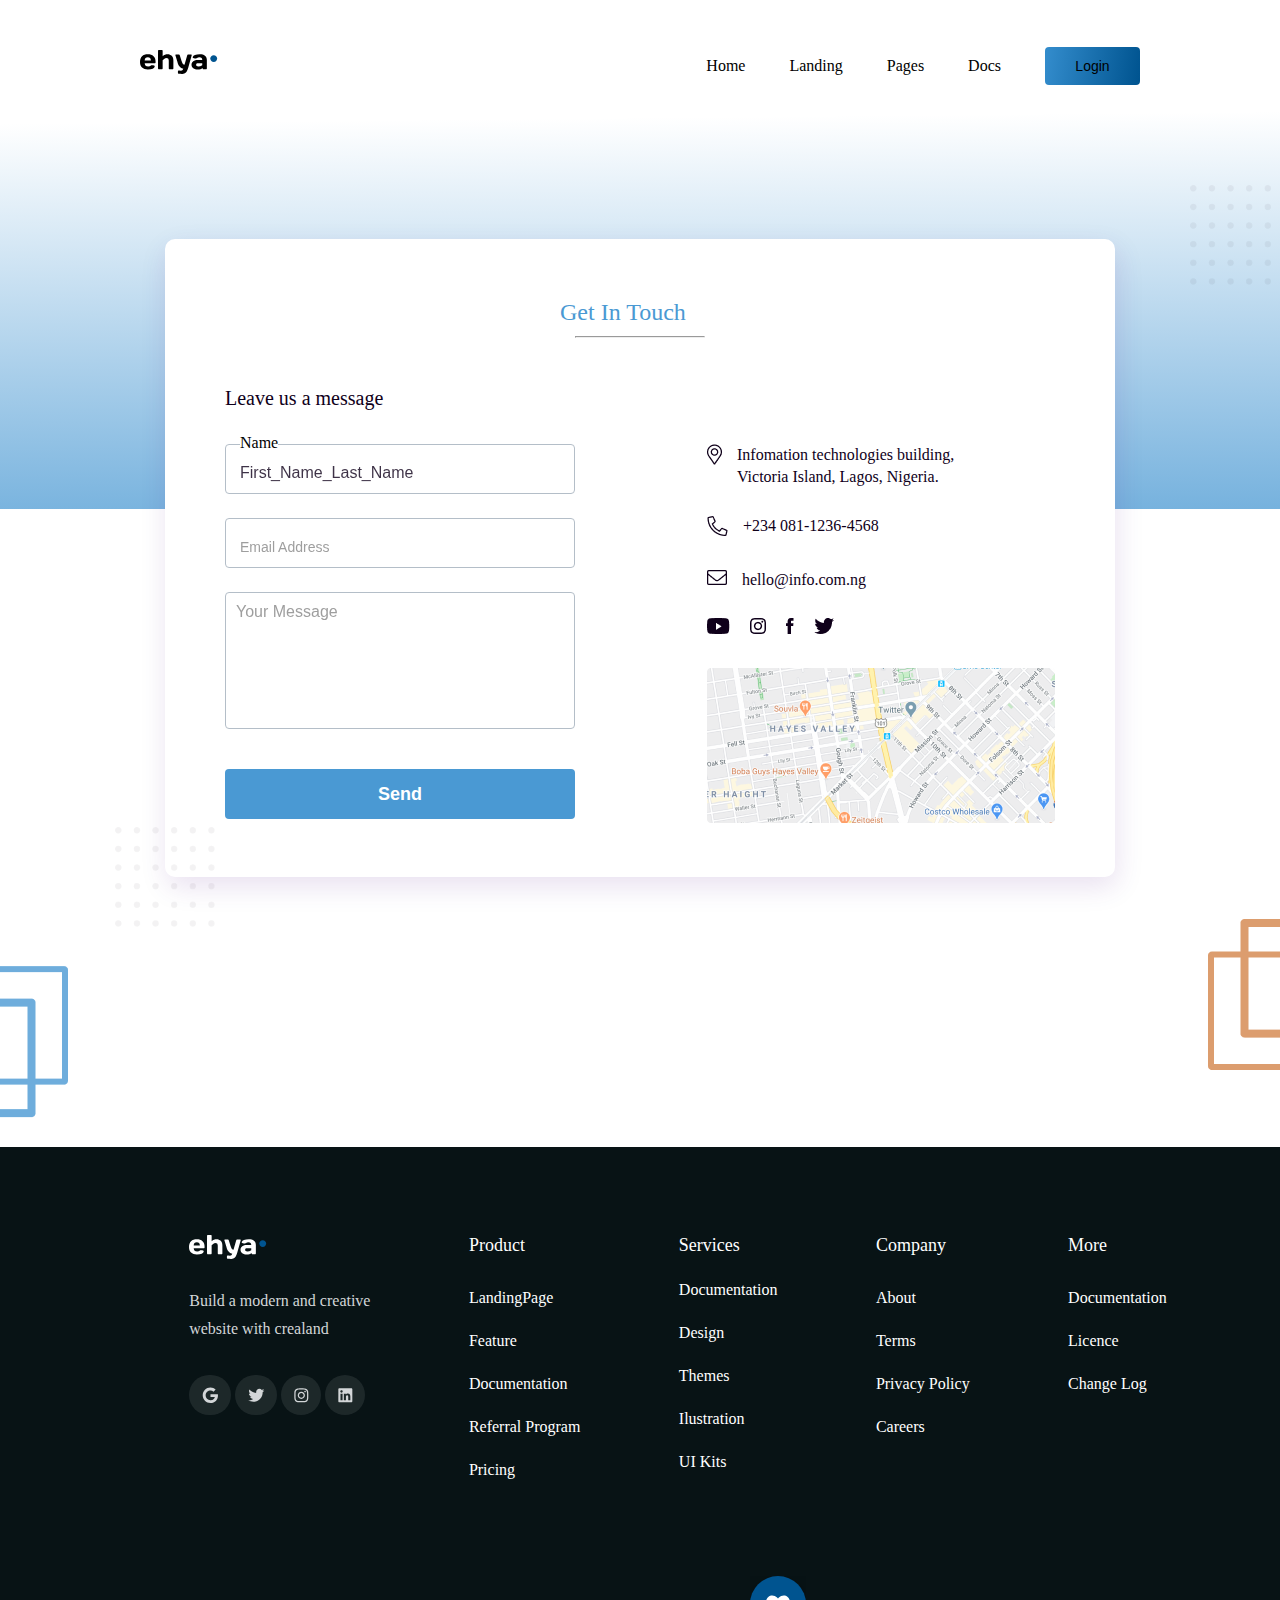
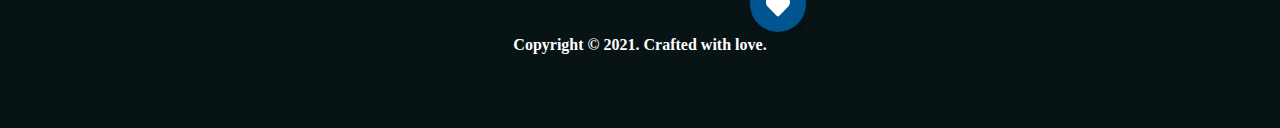
==== pages/contactus.html @ 0c918376 "I implemented changes to my Contact us page" ====
<!DOCTYPE html>
<html lang="en">
<head>
 <meta charset="UTF-8">
 <meta http-equiv="X-UA-Compatible" content="IE=edge">
 <meta name="viewport" content="width=device-width, initial-scale=1.0">
 <title>Contact Us</title>
 <link rel="stylesheet" href="style.css">
</head>
<body>
 <!-- Header section -->
 <section class="hero-circle">

  <header>
   <div class="logo">
    <svg width="90" height="28" viewBox="0 0 90 28" fill="none" xmlns="http://www.w3.org/2000/svg">
     <path fill-rule="evenodd" clip-rule="evenodd" d="M18.0313 0.830357V18.3884C18.0313 18.6205 18.1091 18.8147 18.2647 18.971C18.4203 19.1272 18.6137 19.2054 18.8448 19.2054H21.8323C22.0634 19.2054 22.2568 19.1272 22.4124 18.971C22.568 18.8147 22.6458 18.6205 22.6458 18.3884V10.3337C23.9172 9.05695 25.1087 7.91518 26.2201 7.91518C27.9183 7.91518 28.7674 8.56695 28.7674 10.7009V18.3884C28.7674 18.6205 28.8452 18.8147 29.0008 18.971C29.1564 19.1272 29.3497 19.2054 29.5809 19.2054H32.555C32.7951 19.2054 32.9929 19.1272 33.1485 18.971C33.3041 18.8147 33.3819 18.6205 33.3819 18.3884V10.7009C33.3819 8.52231 32.8395 6.90402 31.7548 5.84598C30.6701 4.78794 29.2631 4.25893 27.5337 4.25893C25.8044 4.25893 24.1751 4.90624 22.6458 6.20089V0.830357C22.6458 0.589284 22.568 0.390626 22.4124 0.234375C22.2568 0.0781242 22.0634 0 21.8323 0H18.8448C18.6137 0 18.4203 0.0781242 18.2647 0.234375C18.1091 0.390626 18.0313 0.589284 18.0313 0.830357ZM2.05386 17.5179C0.684613 16.2143 0 14.3371 0 11.8862C0 9.43526 0.689059 7.55135 2.0672 6.23438C3.44533 4.9174 5.35692 4.25893 7.802 4.25893C10.2471 4.25893 12.1542 4.89955 13.5235 6.1808C14.8927 7.46206 15.5773 9.2991 15.5773 11.692V12.4554C15.5773 12.6964 15.4995 12.8951 15.3439 13.0513C15.1883 13.2076 14.9905 13.2857 14.7504 13.2857H4.70787C4.79679 14.3839 5.1102 15.183 5.64812 15.683C6.18603 16.183 7.04625 16.433 8.22878 16.433C9.41131 16.433 10.2204 16.1652 10.6561 15.6295C11.0917 15.0937 11.9265 15.1757 13.2141 15.3563C14.5017 15.5369 14.7921 16.2179 14.7504 16.433C14.342 18.5424 12.202 19.4813 7.78866 19.4733C5.33469 19.4733 3.42311 18.8214 2.05386 17.5179ZM4.68122 10.4597H10.8828C10.7939 8.35256 9.76476 7.299 7.79535 7.299C5.82595 7.299 4.78792 8.35256 4.68122 10.4597ZM39.2367 20.5982L40.9839 20.8259C42.0451 20.8259 42.8355 20.1637 43.3552 18.8394C43.3646 18.8155 43.2886 18.8031 43.1477 18.7802C42.6104 18.6928 41.1293 18.4518 39.8369 16.8328C38.3555 14.9771 38.1354 14.2607 37.5615 12.393L37.5613 12.3923C37.5033 12.2034 37.4416 12.0028 37.3747 11.788L35.3875 5.31927C35.3609 5.24784 35.3475 5.16525 35.3475 5.0715C35.3475 4.97775 35.4031 4.86391 35.5142 4.72998C35.6254 4.59605 35.7921 4.52462 36.0144 4.51569L38.6366 4.52679C38.8944 4.52679 39.1412 4.61385 39.3768 4.78795C39.6124 4.96206 39.7658 5.17858 39.8369 5.43751L41.584 11.1161C42.0197 12.5089 42.462 13.4732 42.911 14.0089C43.36 14.5447 43.8913 14.8125 44.5048 14.8125L47.1588 5.43751C47.2299 5.17858 47.3699 4.96206 47.5789 4.78795C47.7878 4.61385 48.0212 4.52679 48.2791 4.52679H51.0931C51.3154 4.52679 51.4799 4.59822 51.5866 4.74108C51.6933 4.88394 51.7466 5.00224 51.7466 5.09599C51.7466 5.18974 51.7377 5.26786 51.7199 5.33036L48.2257 17.8393C47.6033 20.0536 46.832 21.6339 45.9118 22.5804C44.9916 23.5268 43.8068 24 42.3575 24L41.8005 23.9972C40.6426 23.9848 39.8036 23.9321 39.2834 23.8393C38.6833 23.7321 38.3076 23.6005 38.1565 23.4442C38.0053 23.288 37.9297 23.1072 37.9297 22.9018V21.4286C37.9297 21.1875 38.0053 20.9888 38.1565 20.8326C38.3076 20.6763 38.5032 20.5982 38.7433 20.5982H39.2367ZM53.267 18.2411C52.0933 17.4196 51.5065 16.2589 51.5065 14.7589C51.5065 13.2589 52.0956 12.1071 53.2736 11.3036C54.4517 10.5 55.9699 10.0982 57.8281 10.0982H62.2426C62.2426 9.05357 62.0248 8.3259 61.5891 7.91518C61.1534 7.50446 60.391 7.29911 59.3019 7.29911C58.2853 7.29911 57.5514 7.53438 57.1003 8.00494L57.0079 8.10938C56.5678 8.64956 55.1824 8.4659 53.9455 8.22764C52.7087 7.98939 52.6286 7.3584 52.739 7.03003C53.3599 5.18262 55.7276 4.25893 59.842 4.25893C61.9581 4.25893 63.6563 4.73437 64.9366 5.68527C66.217 6.63617 66.8571 8.10713 66.8571 10.0982V18.3884C66.8571 18.6295 66.7816 18.8259 66.6304 18.9777C66.4792 19.1295 66.2836 19.2054 66.0436 19.2054H63.4696C63.2295 19.2054 63.0339 19.1272 62.8828 18.971C62.7316 18.8147 62.656 18.6205 62.656 18.3884V17.9732C61.2512 18.9821 59.6308 19.4844 57.7948 19.4799C55.9588 19.4754 54.4495 19.0625 53.267 18.2411ZM58.1482 13.1383H62.2426V15.2276C60.9712 16.0311 59.6508 16.4329 58.2816 16.4329C57.597 16.4329 57.0679 16.2767 56.6945 15.9642C56.3211 15.6517 56.1344 15.2544 56.1344 14.7722C56.1344 14.2901 56.3144 13.8972 56.6745 13.5936C57.0346 13.2901 57.5258 13.1383 58.1482 13.1383Z" fill="#000000"/>
     <path fill-rule="evenodd" clip-rule="evenodd" d="M73.7143 12C75.6078 12 77.1429 10.4649 77.1429 8.57139C77.1429 6.67785 75.6078 5.14282 73.7143 5.14282C71.8207 5.14282 70.2857 6.67785 70.2857 8.57139C70.2857 10.4649 71.8207 12 73.7143 12Z" fill="#005490"/>
     </svg>      
   </div>
   <nav>
    <ul>
     <li><a href="/index.html">Home</a></li>
     <li><a href="#">Landing</a></li>
     <li><a href="#">Pages</a></li>
     <li><a href="#">Docs</a></li>
    </ul>
 
    
    <form action="">
      <input class="btn1" type="submit" value="Login">
     </form>
   </nav>
   
   <div class="hamburger">
    <svg fill="#000" xmlns="http://www.w3.org/2000/svg"  viewBox="0 0 50 50" width="50px" height="50px"><path d="M 0 7.5 L 0 12.5 L 50 12.5 L 50 7.5 Z M 0 22.5 L 0 27.5 L 50 27.5 L 50 22.5 Z M 0 37.5 L 0 42.5 L 50 42.5 L 50 37.5 Z"/></svg>
   </div>
  </header>
  <img class="dots" src="/pages/asset/dots.png" alt="dots">
 </section>
<!-- SECTION 1 DESSIGN -->
 <section class="section2-container">
  <div class="section2">
   <p class="g">Get In Touch</p>
   <hr>
   <article class="first">
    <p>
     Leave us a message
    </p>
   </article>
  </div>
   <section class="sub-section2">
     <form action="" class="form">
      <label for="First_Name" class="first-name">Name</label>
      <input class="hhh" type="text" placeholder="First_Name_Last_Name">
      <input class="email" type="email" name="Email" id="" placeholder="Email Address">
      <input class="text-here" type="text" placeholder="Your Message">
      <input class="btt" type="submit" value="Send">
     </form>
    </article>
    <article class="second">
     <div class="gg">
      <div class="icon"><img src="/pages/asset/1.png" alt="1">
      </div>
      <div class="cont">
       <p>
       Infomation technologies building, <br>Victoria Island, Lagos, Nigeria.</p></div>
     </div>
     <div class="gg">
      <div class="icon"><img src="/pages/asset/tel.png" alt="1">
      </div>
      <div class="cont">
       <p>
        +234 081-1236-4568</p>
      </div>

     </div>
     <div class="gg">

      <div class="icon">
       <img src="/pages/asset/msg.png" alt="1">
      </div>
      <div class="cont">
       <p>hello@info.com.ng</p>
      </div>
     </div>

     <div class="socialss">
     <img src="/pages/asset/Youtube.png" alt="Youtube"><img src="/pages/asset/Instagram.png" alt="Instagram"><img src="/pages/asset/Facebook.png" alt="Facebook"><img src="/pages/asset/Twitter.png" alt="Twitter">
     </div>
     <img src="/pages/asset/location.png" alt="">
   </section>

   <img class="dots2" src="/pages/asset/dots.png" alt="dots2">

   <img class="brown1" src="/pages/asset/brown-design.png" alt="brown-design">
  
   <img class="blue1" src="/pages/asset/blue-design.png" alt="blue-design">

 </section>
<!-- FOOTER sECTION CODE  -->
 <footer>
  <section class="footer1">

    <article class="foot">
      <div class="logo">
        <svg width="90" height="28" viewBox="0 0 90 28" fill="none" xmlns="http://www.w3.org/2000/svg">
         <path fill-rule="evenodd" clip-rule="evenodd" d="M18.0313 0.830357V18.3884C18.0313 18.6205 18.1091 18.8147 18.2647 18.971C18.4203 19.1272 18.6137 19.2054 18.8448 19.2054H21.8323C22.0634 19.2054 22.2568 19.1272 22.4124 18.971C22.568 18.8147 22.6458 18.6205 22.6458 18.3884V10.3337C23.9172 9.05695 25.1087 7.91518 26.2201 7.91518C27.9183 7.91518 28.7674 8.56695 28.7674 10.7009V18.3884C28.7674 18.6205 28.8452 18.8147 29.0008 18.971C29.1564 19.1272 29.3497 19.2054 29.5809 19.2054H32.555C32.7951 19.2054 32.9929 19.1272 33.1485 18.971C33.3041 18.8147 33.3819 18.6205 33.3819 18.3884V10.7009C33.3819 8.52231 32.8395 6.90402 31.7548 5.84598C30.6701 4.78794 29.2631 4.25893 27.5337 4.25893C25.8044 4.25893 24.1751 4.90624 22.6458 6.20089V0.830357C22.6458 0.589284 22.568 0.390626 22.4124 0.234375C22.2568 0.0781242 22.0634 0 21.8323 0H18.8448C18.6137 0 18.4203 0.0781242 18.2647 0.234375C18.1091 0.390626 18.0313 0.589284 18.0313 0.830357ZM2.05386 17.5179C0.684613 16.2143 0 14.3371 0 11.8862C0 9.43526 0.689059 7.55135 2.0672 6.23438C3.44533 4.9174 5.35692 4.25893 7.802 4.25893C10.2471 4.25893 12.1542 4.89955 13.5235 6.1808C14.8927 7.46206 15.5773 9.2991 15.5773 11.692V12.4554C15.5773 12.6964 15.4995 12.8951 15.3439 13.0513C15.1883 13.2076 14.9905 13.2857 14.7504 13.2857H4.70787C4.79679 14.3839 5.1102 15.183 5.64812 15.683C6.18603 16.183 7.04625 16.433 8.22878 16.433C9.41131 16.433 10.2204 16.1652 10.6561 15.6295C11.0917 15.0937 11.9265 15.1757 13.2141 15.3563C14.5017 15.5369 14.7921 16.2179 14.7504 16.433C14.342 18.5424 12.202 19.4813 7.78866 19.4733C5.33469 19.4733 3.42311 18.8214 2.05386 17.5179ZM4.68122 10.4597H10.8828C10.7939 8.35256 9.76476 7.299 7.79535 7.299C5.82595 7.299 4.78792 8.35256 4.68122 10.4597ZM39.2367 20.5982L40.9839 20.8259C42.0451 20.8259 42.8355 20.1637 43.3552 18.8394C43.3646 18.8155 43.2886 18.8031 43.1477 18.7802C42.6104 18.6928 41.1293 18.4518 39.8369 16.8328C38.3555 14.9771 38.1354 14.2607 37.5615 12.393L37.5613 12.3923C37.5033 12.2034 37.4416 12.0028 37.3747 11.788L35.3875 5.31927C35.3609 5.24784 35.3475 5.16525 35.3475 5.0715C35.3475 4.97775 35.4031 4.86391 35.5142 4.72998C35.6254 4.59605 35.7921 4.52462 36.0144 4.51569L38.6366 4.52679C38.8944 4.52679 39.1412 4.61385 39.3768 4.78795C39.6124 4.96206 39.7658 5.17858 39.8369 5.43751L41.584 11.1161C42.0197 12.5089 42.462 13.4732 42.911 14.0089C43.36 14.5447 43.8913 14.8125 44.5048 14.8125L47.1588 5.43751C47.2299 5.17858 47.3699 4.96206 47.5789 4.78795C47.7878 4.61385 48.0212 4.52679 48.2791 4.52679H51.0931C51.3154 4.52679 51.4799 4.59822 51.5866 4.74108C51.6933 4.88394 51.7466 5.00224 51.7466 5.09599C51.7466 5.18974 51.7377 5.26786 51.7199 5.33036L48.2257 17.8393C47.6033 20.0536 46.832 21.6339 45.9118 22.5804C44.9916 23.5268 43.8068 24 42.3575 24L41.8005 23.9972C40.6426 23.9848 39.8036 23.9321 39.2834 23.8393C38.6833 23.7321 38.3076 23.6005 38.1565 23.4442C38.0053 23.288 37.9297 23.1072 37.9297 22.9018V21.4286C37.9297 21.1875 38.0053 20.9888 38.1565 20.8326C38.3076 20.6763 38.5032 20.5982 38.7433 20.5982H39.2367ZM53.267 18.2411C52.0933 17.4196 51.5065 16.2589 51.5065 14.7589C51.5065 13.2589 52.0956 12.1071 53.2736 11.3036C54.4517 10.5 55.9699 10.0982 57.8281 10.0982H62.2426C62.2426 9.05357 62.0248 8.3259 61.5891 7.91518C61.1534 7.50446 60.391 7.29911 59.3019 7.29911C58.2853 7.29911 57.5514 7.53438 57.1003 8.00494L57.0079 8.10938C56.5678 8.64956 55.1824 8.4659 53.9455 8.22764C52.7087 7.98939 52.6286 7.3584 52.739 7.03003C53.3599 5.18262 55.7276 4.25893 59.842 4.25893C61.9581 4.25893 63.6563 4.73437 64.9366 5.68527C66.217 6.63617 66.8571 8.10713 66.8571 10.0982V18.3884C66.8571 18.6295 66.7816 18.8259 66.6304 18.9777C66.4792 19.1295 66.2836 19.2054 66.0436 19.2054H63.4696C63.2295 19.2054 63.0339 19.1272 62.8828 18.971C62.7316 18.8147 62.656 18.6205 62.656 18.3884V17.9732C61.2512 18.9821 59.6308 19.4844 57.7948 19.4799C55.9588 19.4754 54.4495 19.0625 53.267 18.2411ZM58.1482 13.1383H62.2426V15.2276C60.9712 16.0311 59.6508 16.4329 58.2816 16.4329C57.597 16.4329 57.0679 16.2767 56.6945 15.9642C56.3211 15.6517 56.1344 15.2544 56.1344 14.7722C56.1344 14.2901 56.3144 13.8972 56.6745 13.5936C57.0346 13.2901 57.5258 13.1383 58.1482 13.1383Z" fill="white"/>
         <path fill-rule="evenodd" clip-rule="evenodd" d="M73.7143 12C75.6078 12 77.1429 10.4649 77.1429 8.57139C77.1429 6.67785 75.6078 5.14282 73.7143 5.14282C71.8207 5.14282 70.2857 6.67785 70.2857 8.57139C70.2857 10.4649 71.8207 12 73.7143 12Z" fill="#005490"/>
         </svg>      
       </div>
       <p class="fot1">
         Build a modern and creative <br>website with crealand
      </p>
      <div class="social-handles">
        <img src="/asset/google-social.svg" alt="google-social">
        <img src="/asset/twitter-social.svg" alt="twitter-social">
        <img src="/asset/instagram-social.svg" alt="instagram-social">
        <img src="/asset/linkedin-social.svg" alt="linkedin-social">
      </div>

    </article>
    <article class="foot">
      <a class="foote" href="#">Product</a>
      <a class="fot" href="#">LandingPage</a>
      <a class="fote" href="#">Feature</a>
      <a class="fote" href="#">Documentation</a>
      <a class="fote" href="#">Referral Program</a>
      <a class="fote" href="#">Pricing</a>

    </article>
    <article class="foot">
      <a class="foote" href="#">Services</a>
      <a class="fote" href="#">Documentation</a>
        <a class="fote" href="#">Design</a>
        <a class="fote" href="#">Themes</a>
        <a class="fote" href="#">Ilustration</a>
      
        <a class="fote" href="#">UI Kits</a>

    </article>
    <article class="foot">
      <a class="foote" href="#">Company</a>
      <a class="fot" href="#">About</a>
      <a class="fote" href="#">Terms</a>
        <a class="fote" href="#">Privacy Policy</a>
        <a class="fote" href="#">Careers</a>

    </article>
    <article class="foot">
      <a class="foote" href="#">More</a>
      <a class="fot" href="#">Documentation</a>
        <a class="fote" href="#">Licence</a>
        <a class="fote" href="#">Change Log</a>
  

    </article>
  </section>

  <section class="footer2">
      <img src="/asset/Heart.svg" alt="Heart">
      <p>Copyright &copy 2021. Crafted with love.</p>
  </section>
</footer>
</body>
</html>
---- pages/style.css ----
*{
 margin: 0px;
 padding: 0px;
 box-sizing: border-box;
}
body{
 font-family: Objective;
}

.hero-circle{

 background: linear-gradient(359.45deg, #4A99D3 -24.57%, rgba(74, 153, 211, 0) 76.31%) , #FFFFFF;
 height: 509px;
 /* opacity: 0.2; */
 /* transform: rotate(-180deg); */
 padding-left: 140px;
 padding-right: 140px;
}

header{
 display: flex;
 justify-content: space-between;
 align-items: center;
 padding-top: 47px;
}
nav{
 display: flex;
 align-items: center;
}
nav ul{
 display: flex;
}
li{
 list-style-type: none;
}

nav a{
 text-decoration: none;
 color: #ffffff;
 margin-right: 44px;
 color: black;
}
nav a:hover{
 text-decoration: underline;
 color: gold;
}

.hamburger{
 display: none;
}


.btn1{
 background:linear-gradient(278.21deg, #005490 1.66%, #328BCB 96.78%);
border-radius: 4px;
width: 95px;
height: 38px;
border: none;
font-size: 14px;
font-weight: 500px;

}
.dots{
 height: 100px;
 position: relative;
 right: -1050px;
 top: 100px
}
.section2-container{
 max-width: 950px;
 height: 638px;
 margin-left: auto;
 margin-right: auto;
background: #FFFFFF;
box-shadow: 2px 10px 28px rgba(75, 0, 129, 0.12);
border-radius: 10px;
position: relative;
top:-270px;
z-index: 1;
}

.section2{
 padding-left: 60px;
 padding-right: 60px;
}
.section2 .g{
 /* margin-top: 60px; */
 padding-top: 60px;
 width: 160px;
 margin-left: auto;
 margin-right: auto;
 color: rgba(74, 153, 211, 1);
 font-family: Objective;
 font-size: 24px;
 font-weight: 700px;
}
.section2 hr{
 width: 130px;
 height: 2px;
 margin-left: auto;
 margin-right: auto;
 margin-top: 10px;
color: rgba(74, 153, 211, 1);
}
.sub-section2{
 display: flex;
 padding-left: 60px;
 padding-right: 60px;
 justify-content: space-between;
}
.first p{
 color: #0F001A;
 font-family: Objective;
font-size: 20px;
font-weight: 500;
line-height: 21px;
margin-top: 50px;
margin-bottom: 35px;

}
.form{
 display: flex;
 flex-direction: column;
 position: relative;

}
.first-name{
 background-color: white;
 position: absolute;
 top: -10px;
 left: 15px;
 z-index: 1;
}
.hhh{
width: 350px;
height: 50px;
border: 1.2px solid #B4BEC8;
border-radius: 4px;
padding: 21px 223px 12px 14px;
margin-bottom: 24px;
background-color: #FFFFFF;

}

.hhh::placeholder{
 font-size: 16px;
font-weight: 400;
width: 185px;
height: 18px;
color: #0F001A;
opacity: 0.8;
}

.email{
 width: 350px;
 height: 50px;
 border: 1.2px solid #B4BEC8;
border-radius: 4px;
padding: 21px 223px 12px 14px;
margin-bottom: 24px;
background-color: #FFFFFF;
}

.email::placeholder{
 color: #878787;
opacity: 0.8;
font-size: 14px;
width: 185px;
}
.text-here{
 width: 350px;
 height: 137px;
 border: 1.2px solid #B4BEC8;
border-radius: 4px;
position: relative;
}

.text-here::placeholder{
 position: absolute;
 top: 10px;
 left: 10px;
 color: #878787;
opacity: 0.8;
font-size: 16px;
}

.btt{
 width: 350px;
 height: 50px;
 background: #4A99D3;
 border-radius: 4px;
 border: none;
 margin-top: 40px;
font-size: 18px;
font-weight: 700;
line-height: 19px;
letter-spacing: 0em;
text-align: center;
color: #ffffff;

}
.gg{
 display:flex;
gap: 15px;
margin-bottom: 27px;
 font-size: 16px;
 font-weight: 400;
 line-height: 22px;
 color: #0F001A;
}

.socialss img{
 margin-right: 20px;
}
.socialss{
 margin-bottom: 30px;
}

.dots2{
 position: relative;
 left: -50px;
 height: 100px;
}

.brown1{
 position: absolute;
 right: -283px;
 top: 680px;
}


.blue1{
 position: absolute;
 left: -285px;
 top: 680px;
}

footer{
 background-color: rgba(8, 19, 21, 1);
 
}
.footer1{
 display: flex;
 padding-left: 140px;
 /* gap: 90px; */
 justify-content: space-around;
 width: 95%;
}
.foot{
 padding-top: 88px;
 color: rgba(211, 214, 216, 1);
}
.foot a{
 display: flex;
 flex-direction: column;
 text-decoration: none;
 color: #fff;
}
.foot a:hover{
 text-decoration: underline;
 color: gold;
}
.fot1{
 margin-top: 20px;
font-size: 16px;
font-weight: 400px;
line-height: 28px;
}
.social-handles{
 margin-top: 32px;
}

.foote{
font-size: 18px;
font-weight: 700px;
color: #fff;
}
.fot{
 margin-top: 33px;
font-size: 16px;
font-weight: 400px;
}
.fote{
font-size: 16px;
font-weight: 400px;
margin-top: 25px;

}

.footer2{
 margin-top: 97px;
}
.footer2 img{
 position: relative;
 left: 750px;
}
.footer2 p{
 color: rgba(255, 255, 255, 1);
font-size: 16px;
font-weight: 700;
text-align: center;
padding-bottom: 74px;
}

/* Mobile Responsiveness */
@media screen and (max-width: 768px) {
 .hero-circle{
  padding-left: 50px;
  padding-right: 50px;
  height: 250px;
 }
 .hamburger{
  display: block;
 }
 nav{
  display: none;
 }
 .dots{
  display: none;
 }
 .section2-container{
  max-width: 450px;
  height: 1000px;
 top:-80px;
 /* width: 85%; */
 }
 .section2 .g{
  padding-top: 40px;
 }
 .sub-section2{
  display: block;
  padding-left: 75px;
  padding-right: 60px;
 }
 .first p{
 margin-top: 40px;
 margin-bottom: 20px;
 padding-left: 17px;
 
 }
 .hhh, .email, .text-here{
 width: 300px;
 /* margin-bottom: 24px; */
 
 }
 
 .btt{
  width: 300px;
  margin-bottom: 30px;
 }
 .gg{
 margin-top: 20px;
 margin-bottom: 20px;
margin-left: 35px;
 }
 
 .socialss img{
  margin-right: 20px;
 }
 .socialss{
  margin-bottom: 30px;
  margin-left: 35px;
 }

 .dots2{
  display: none;
 }
 
 .brown1{
  display: none;
 }
 
 .blue1{
  display: none;
 }
 
 .footer1{
  display: flex;
  flex-wrap: wrap;
  padding-left: 50px;
  gap: 50px;
 }
 .foot{
  padding-top: 30px;
 }
 .fot1{
  margin-top: 10px;
 }
 .social-handles{
  margin-top: 20px;
 }
 
 .fot{
  margin-top: 15px;
 }
 .fote{
 margin-top: 15px;
 }
 
 .footer2{
  margin-top: 27px;
 }
 .footer2 img{
  position: relative;
  left: 230px;
 }
 .footer2 p{
 padding-bottom: 34px;
 }
}
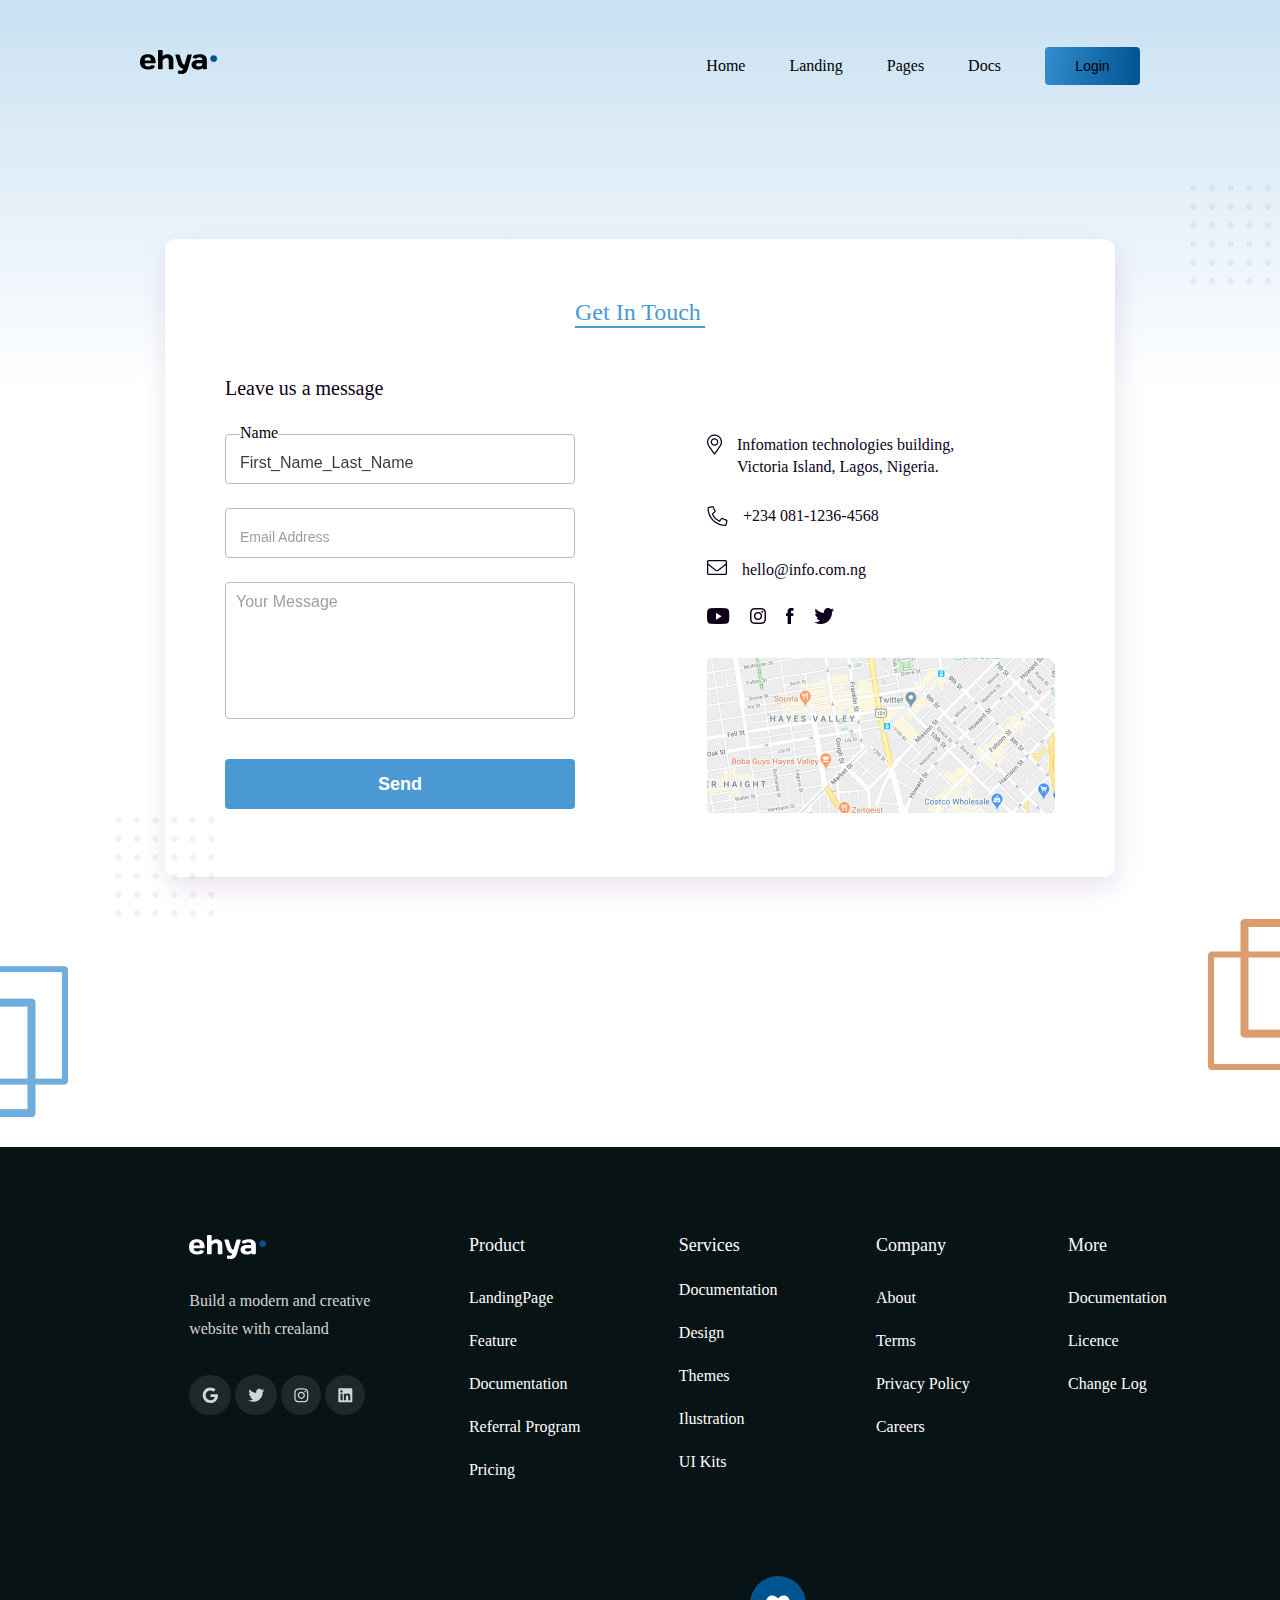
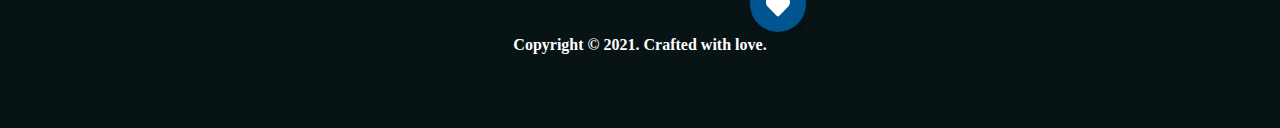
==== commit b202b36d: "I implemented some CSS design to my Contact Us page" ====
--- a/pages/contactus.html
+++ b/pages/contactus.html
@@ -42,7 +42,6 @@
  <section class="section2-container">
   <div class="section2">
    <p class="g">Get In Touch</p>
-   <hr>
    <article class="first">
     <p>
      Leave us a message
--- a/pages/style.css
+++ b/pages/style.css
@@ -9,10 +9,9 @@
 
 .hero-circle{
 
- background: linear-gradient(359.45deg, #4A99D3 -24.57%, rgba(74, 153, 211, 0) 76.31%) , #FFFFFF;
+ background: linear-gradient(-180deg, #4A99D3 -180%, rgba(74, 153, 211, 0) 76.31%), #FFFFFF;
+ /* opacity: 0.2; */
  height: 509px;
- /* opacity: 0.2; */
- /* transform: rotate(-180deg); */
  padding-left: 140px;
  padding-right: 140px;
 }
@@ -84,23 +83,15 @@
  padding-right: 60px;
 }
 .section2 .g{
- /* margin-top: 60px; */
  padding-top: 60px;
- width: 160px;
+ width: 130px;
  margin-left: auto;
  margin-right: auto;
  color: rgba(74, 153, 211, 1);
  font-family: Objective;
  font-size: 24px;
  font-weight: 700px;
-}
-.section2 hr{
- width: 130px;
- height: 2px;
- margin-left: auto;
- margin-right: auto;
- margin-top: 10px;
-color: rgba(74, 153, 211, 1);
+ border-bottom: 2px solid rgba(74, 153, 211, 1);
 }
 .sub-section2{
  display: flex;
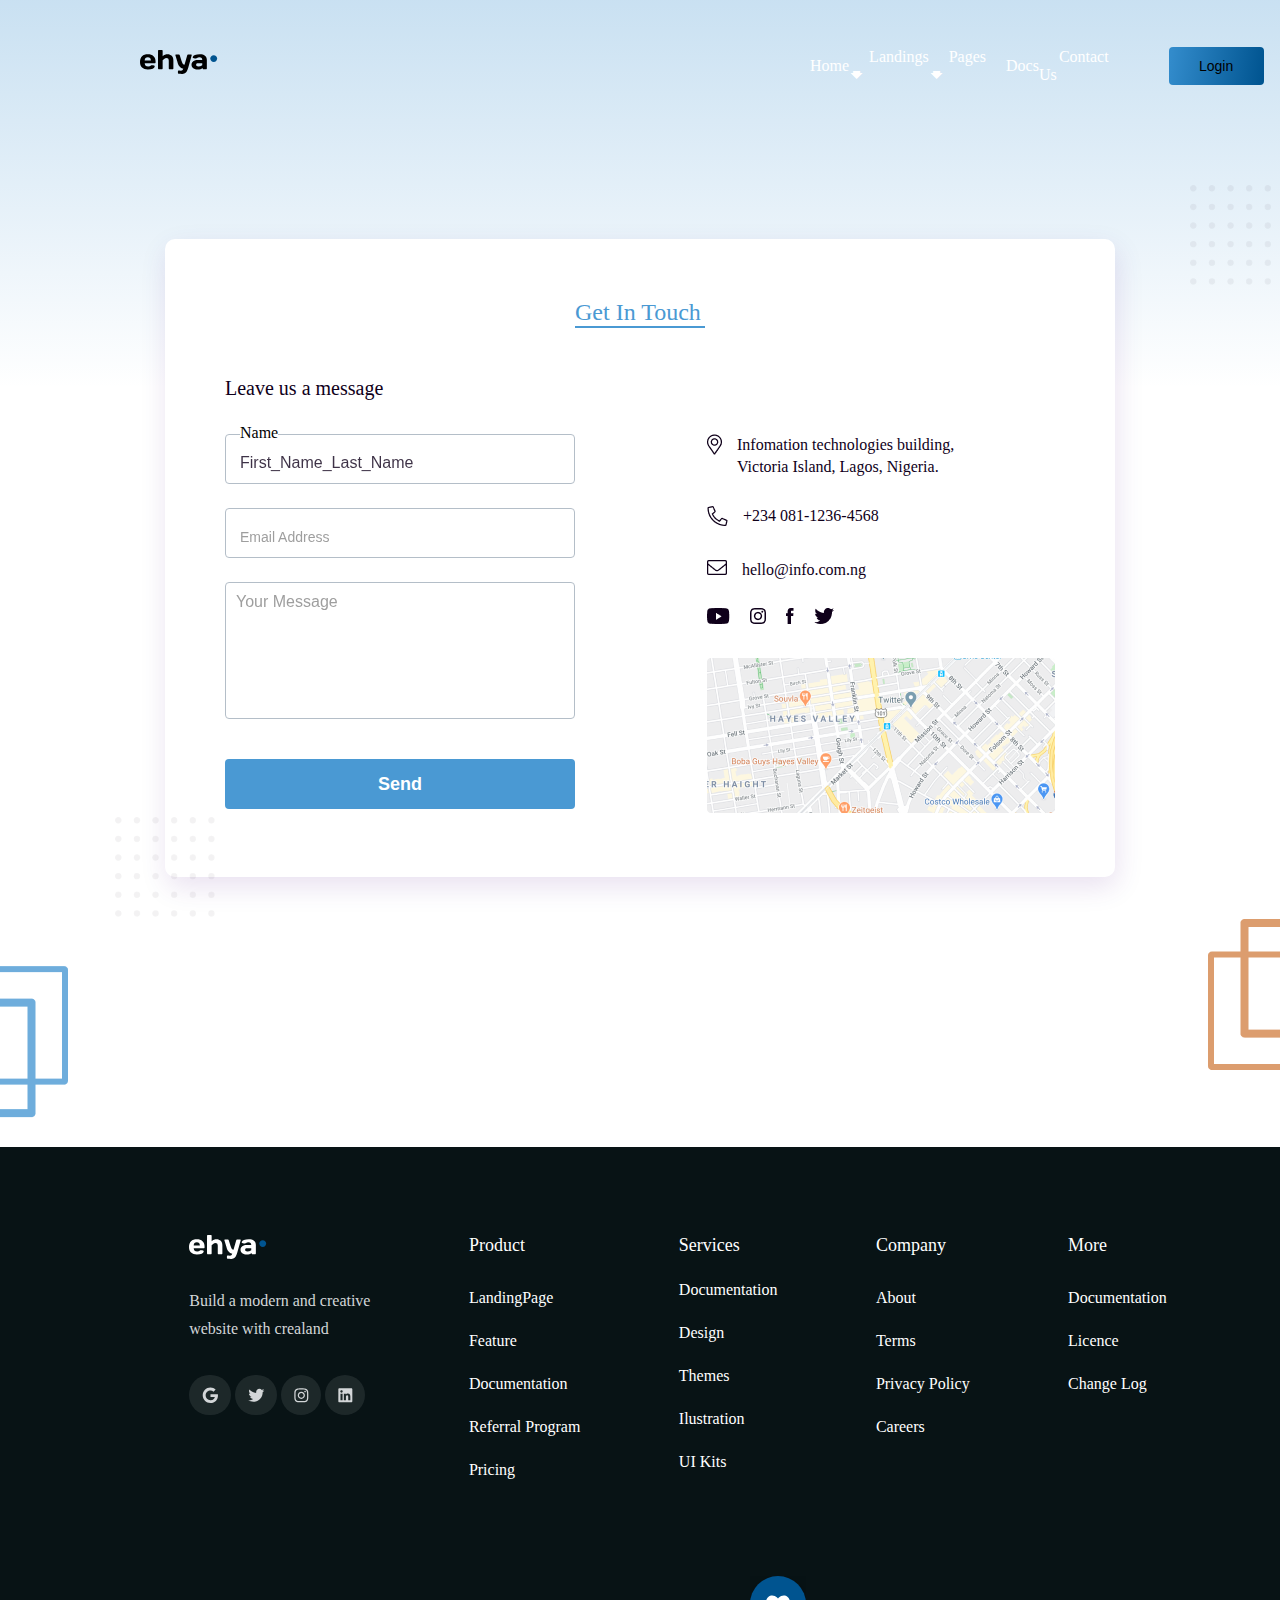
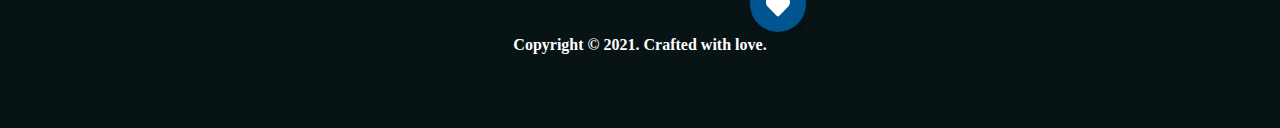
==== commit e3b15e47: "implemented changes to my contact us" ====
--- a/pages/contactus.html
+++ b/pages/contactus.html
@@ -18,23 +18,37 @@
      <path fill-rule="evenodd" clip-rule="evenodd" d="M73.7143 12C75.6078 12 77.1429 10.4649 77.1429 8.57139C77.1429 6.67785 75.6078 5.14282 73.7143 5.14282C71.8207 5.14282 70.2857 6.67785 70.2857 8.57139C70.2857 10.4649 71.8207 12 73.7143 12Z" fill="#005490"/>
      </svg>      
    </div>
-   <nav>
-    <ul>
-     <li><a href="/index.html">Home</a></li>
-     <li><a href="#">Landing</a></li>
-     <li><a href="#">Pages</a></li>
-     <li><a href="#">Docs</a></li>
+   <nav id="navLink">
+    <ul id="navLink">
+      <li><a href="">Home</a></li>
+      <li id="landings"><a href="">Landings  &#129091</a></li>
+      <ul id="sub-landing" class="landing-menu" >
+        <li><a href="#">Landing1</a></li>
+        <li><a href="#">Landing2</a></li>
+        <li><a href="#">Landing3</a></li>
+        <li><a href="#">Landing4</a></li>
+      </ul>
+      <li><a href="">Pages &#129091</a></li>
+      <ul id="sub-pages" class="pages-menu">
+        <li><a href="#">About US</a></li>
+        <li><a href="/pages/contactus.html">Contact Us</a></li>
+        <li><a href="#">Audience</a></li>
+        <li><a href="#">Testimonials</a></li>
+      </ul>
+      <li><a href="">Docs</a></li>
+      <li><a href="/pages/contactus.html">Contact Us</a></li>
+      <li><a href=""></a></li>
+      <li><a href=""></a></li>
+      <li><a href=""></a></li>
     </ul>
- 
-    
-    <form action="">
-      <input class="btn1" type="submit" value="Login">
-     </form>
-   </nav>
-   
-   <div class="hamburger">
-    <svg fill="#000" xmlns="http://www.w3.org/2000/svg"  viewBox="0 0 50 50" width="50px" height="50px"><path d="M 0 7.5 L 0 12.5 L 50 12.5 L 50 7.5 Z M 0 22.5 L 0 27.5 L 50 27.5 L 50 22.5 Z M 0 37.5 L 0 42.5 L 50 42.5 L 50 37.5 Z"/></svg>
-   </div>
+        </nav>
+        <form action="">
+          <input class="btn1" type="submit" value="Login">
+         </form>
+        <div class="hamburger" id="hamburger">
+         <img src="./asset/icons8-menu.svg" alt="">
+        </div>
+        <div class="close" id="close"> &times </div>
   </header>
   <img class="dots" src="/pages/asset/dots.png" alt="dots">
  </section>
@@ -49,13 +63,22 @@
    </article>
   </div>
    <section class="sub-section2">
-     <form action="" class="form">
-      <label for="First_Name" class="first-name">Name</label>
-      <input class="hhh" type="text" placeholder="First_Name_Last_Name">
-      <input class="email" type="email" name="Email" id="" placeholder="Email Address">
-      <input class="text-here" type="text" placeholder="Your Message">
-      <input class="btt" type="submit" value="Send">
-     </form>
+     <form action="" class="form" method="GET" id="form">
+      <!-- First Name -->
+      <label for="First_Name" class="first-name-label" id="first-name-label">Name</label>
+      <input class="first-name" type="text" id="firstName" placeholder="First_Name_Last_Name">
+      
+      <!-- Email -->
+      <input class="email" type="email" name="Email" id="email" placeholder="Email Address">
+      
+      <!-- Text Here -->
+      <input class="text-here" type="text" placeholder="Your Message" id="textHere">
+      
+      <!-- Submit button -->
+      <input class="submit" id="submit" type="submit" value="Send">
+     
+    
+    </form>
     </article>
     <article class="second">
      <div class="gg">
@@ -161,5 +184,6 @@
       <p>Copyright &copy 2021. Crafted with love.</p>
   </section>
 </footer>
+<script src="/pages/contactusscript.js"></script>
 </body>
 </html>--- a/pages/style.css
+++ b/pages/style.css
@@ -22,33 +22,74 @@
  align-items: center;
  padding-top: 47px;
 }
+header{
+ display: flex;
+ justify-content: space-between;
+ align-items: center;
+ padding-top: 47px;
+}
 nav{
  display: flex;
  align-items: center;
-}
-nav ul{
- display: flex;
+ margin-left: 35rem;
+}
+nav #navLink{
+ display: flex;
+ justify-content: space-between;
+ align-items: center;
+ /* margin-right: 50px; */
+ /* width: 80%; */
 }
 li{
  list-style-type: none;
 }
 
-nav a{
+#navLink a{
  text-decoration: none;
  color: #ffffff;
- margin-right: 44px;
- color: black;
-}
-nav a:hover{
+ padding-left: 20px;
+ /* margin-right: 44px; */
+}
+#navLink a:hover{
  text-decoration: underline;
  color: gold;
 }
+.sub-landing {
+ display: flex;
+ flex-direction: column;
+ list-style-type: none;
+ margin-top: 10px;
+ color: gold;
+ position: absolute;
+}
+.sub-landing li{
+ margin-top: 10px;
+}
+
+.landing-menu {
+ display: none;
+}
+.sub-pages{
+ display: flex;
+ flex-direction: column;
+ list-style-type: none;
+ margin-top: 10px;
+ color: gold;
+ position: absolute;
+}
+.sub-pages li{
+ margin-top: 10px;
+}
+.pages-menu{
+ display: none;
+}
 
 .hamburger{
  display: none;
 }
-
-
+.close{
+ display: none;
+}
 .btn1{
  background:linear-gradient(278.21deg, #005490 1.66%, #328BCB 96.78%);
 border-radius: 4px;
@@ -115,14 +156,14 @@
  position: relative;
 
 }
-.first-name{
+.first-name-label{
  background-color: white;
  position: absolute;
  top: -10px;
  left: 15px;
  z-index: 1;
 }
-.hhh{
+.first-name{
 width: 350px;
 height: 50px;
 border: 1.2px solid #B4BEC8;
@@ -133,10 +174,10 @@
 
 }
 
-.hhh::placeholder{
+.first-name::placeholder{
  font-size: 16px;
 font-weight: 400;
-width: 185px;
+width: 350px;
 height: 18px;
 color: #0F001A;
 opacity: 0.8;
@@ -175,7 +216,7 @@
 font-size: 16px;
 }
 
-.btt{
+.submit{
  width: 350px;
  height: 50px;
  background: #4A99D3;
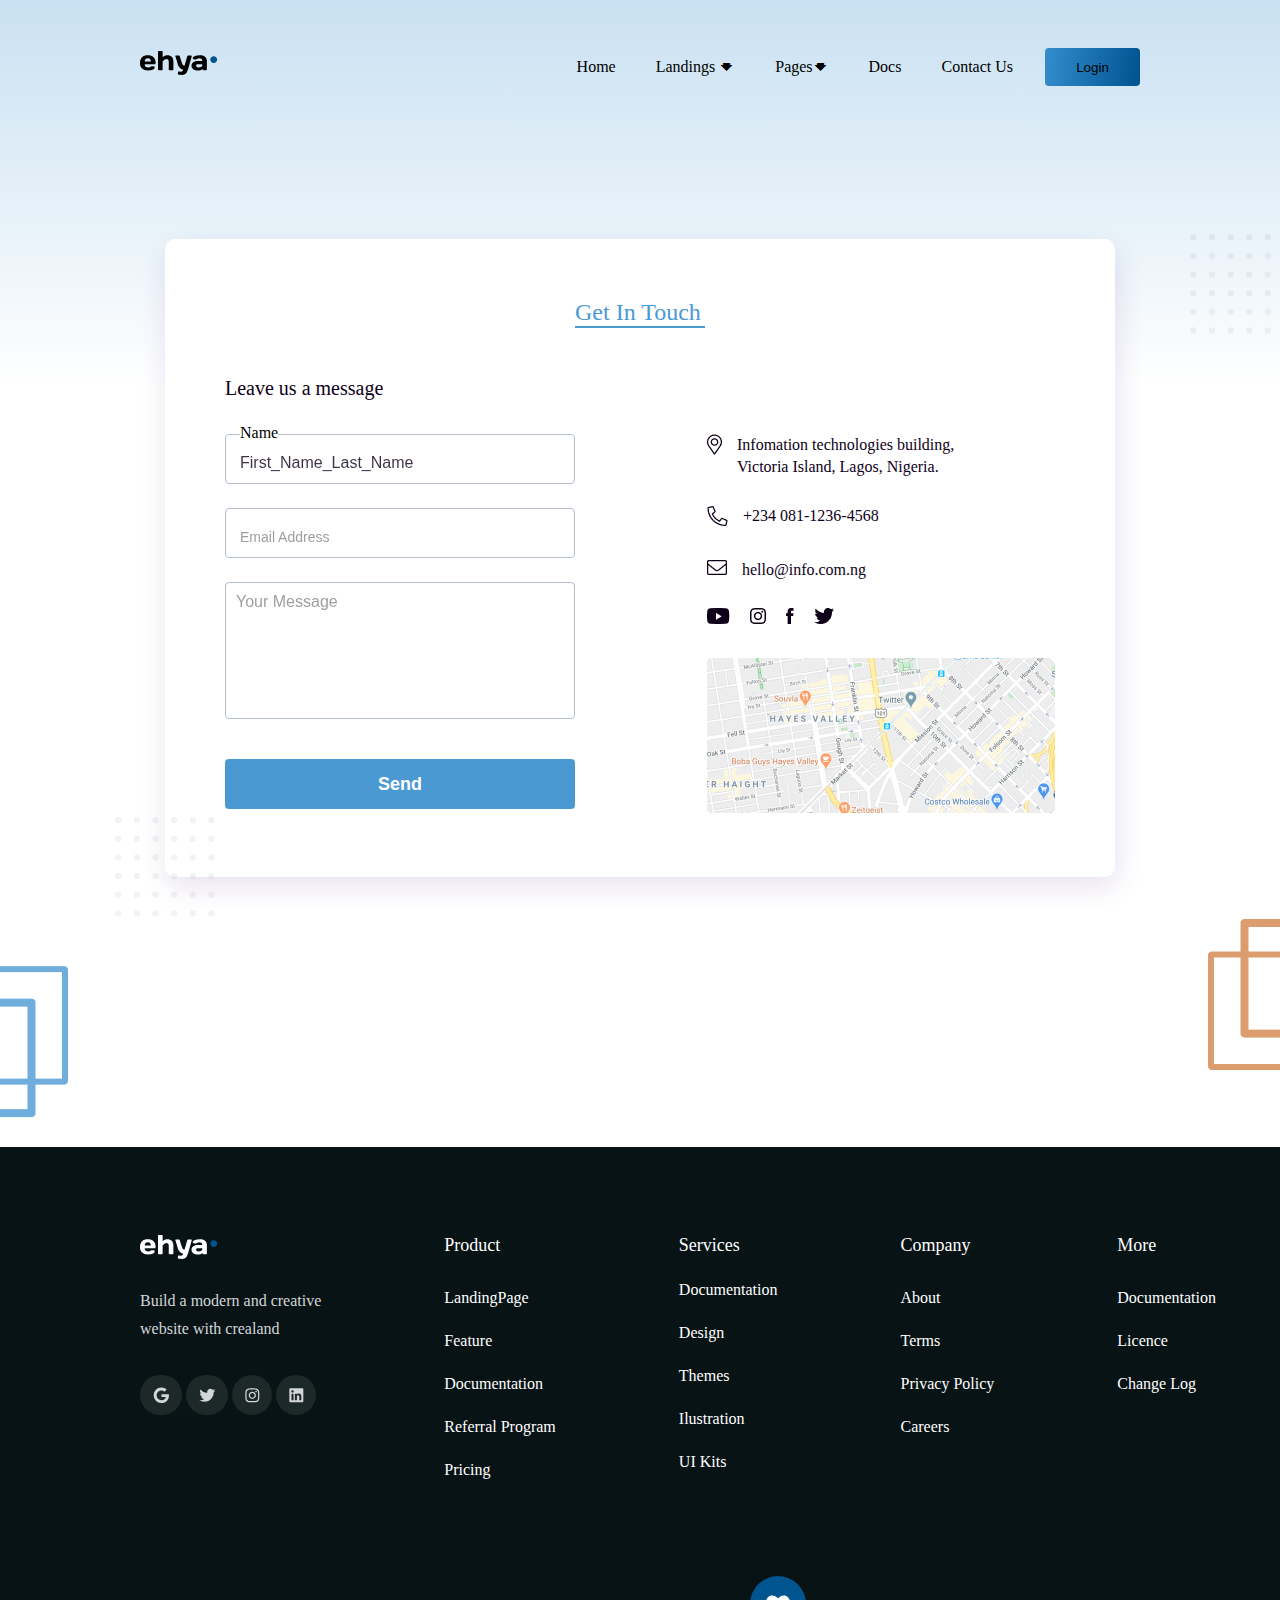
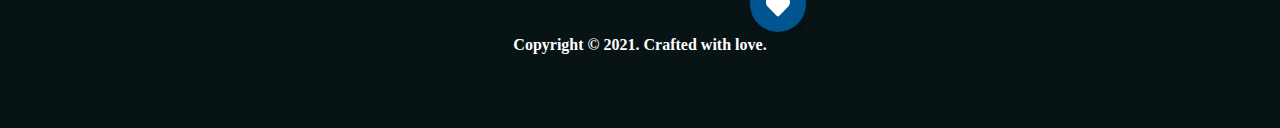
==== commit e1cac6f6: "I implemented changes to my Landing page" ====
--- a/pages/contactus.html
+++ b/pages/contactus.html
@@ -9,46 +9,57 @@
 </head>
 <body>
  <!-- Header section -->
- <section class="hero-circle">
+ <section class="hero-section">
 
   <header>
    <div class="logo">
-    <svg width="90" height="28" viewBox="0 0 90 28" fill="none" xmlns="http://www.w3.org/2000/svg">
-     <path fill-rule="evenodd" clip-rule="evenodd" d="M18.0313 0.830357V18.3884C18.0313 18.6205 18.1091 18.8147 18.2647 18.971C18.4203 19.1272 18.6137 19.2054 18.8448 19.2054H21.8323C22.0634 19.2054 22.2568 19.1272 22.4124 18.971C22.568 18.8147 22.6458 18.6205 22.6458 18.3884V10.3337C23.9172 9.05695 25.1087 7.91518 26.2201 7.91518C27.9183 7.91518 28.7674 8.56695 28.7674 10.7009V18.3884C28.7674 18.6205 28.8452 18.8147 29.0008 18.971C29.1564 19.1272 29.3497 19.2054 29.5809 19.2054H32.555C32.7951 19.2054 32.9929 19.1272 33.1485 18.971C33.3041 18.8147 33.3819 18.6205 33.3819 18.3884V10.7009C33.3819 8.52231 32.8395 6.90402 31.7548 5.84598C30.6701 4.78794 29.2631 4.25893 27.5337 4.25893C25.8044 4.25893 24.1751 4.90624 22.6458 6.20089V0.830357C22.6458 0.589284 22.568 0.390626 22.4124 0.234375C22.2568 0.0781242 22.0634 0 21.8323 0H18.8448C18.6137 0 18.4203 0.0781242 18.2647 0.234375C18.1091 0.390626 18.0313 0.589284 18.0313 0.830357ZM2.05386 17.5179C0.684613 16.2143 0 14.3371 0 11.8862C0 9.43526 0.689059 7.55135 2.0672 6.23438C3.44533 4.9174 5.35692 4.25893 7.802 4.25893C10.2471 4.25893 12.1542 4.89955 13.5235 6.1808C14.8927 7.46206 15.5773 9.2991 15.5773 11.692V12.4554C15.5773 12.6964 15.4995 12.8951 15.3439 13.0513C15.1883 13.2076 14.9905 13.2857 14.7504 13.2857H4.70787C4.79679 14.3839 5.1102 15.183 5.64812 15.683C6.18603 16.183 7.04625 16.433 8.22878 16.433C9.41131 16.433 10.2204 16.1652 10.6561 15.6295C11.0917 15.0937 11.9265 15.1757 13.2141 15.3563C14.5017 15.5369 14.7921 16.2179 14.7504 16.433C14.342 18.5424 12.202 19.4813 7.78866 19.4733C5.33469 19.4733 3.42311 18.8214 2.05386 17.5179ZM4.68122 10.4597H10.8828C10.7939 8.35256 9.76476 7.299 7.79535 7.299C5.82595 7.299 4.78792 8.35256 4.68122 10.4597ZM39.2367 20.5982L40.9839 20.8259C42.0451 20.8259 42.8355 20.1637 43.3552 18.8394C43.3646 18.8155 43.2886 18.8031 43.1477 18.7802C42.6104 18.6928 41.1293 18.4518 39.8369 16.8328C38.3555 14.9771 38.1354 14.2607 37.5615 12.393L37.5613 12.3923C37.5033 12.2034 37.4416 12.0028 37.3747 11.788L35.3875 5.31927C35.3609 5.24784 35.3475 5.16525 35.3475 5.0715C35.3475 4.97775 35.4031 4.86391 35.5142 4.72998C35.6254 4.59605 35.7921 4.52462 36.0144 4.51569L38.6366 4.52679C38.8944 4.52679 39.1412 4.61385 39.3768 4.78795C39.6124 4.96206 39.7658 5.17858 39.8369 5.43751L41.584 11.1161C42.0197 12.5089 42.462 13.4732 42.911 14.0089C43.36 14.5447 43.8913 14.8125 44.5048 14.8125L47.1588 5.43751C47.2299 5.17858 47.3699 4.96206 47.5789 4.78795C47.7878 4.61385 48.0212 4.52679 48.2791 4.52679H51.0931C51.3154 4.52679 51.4799 4.59822 51.5866 4.74108C51.6933 4.88394 51.7466 5.00224 51.7466 5.09599C51.7466 5.18974 51.7377 5.26786 51.7199 5.33036L48.2257 17.8393C47.6033 20.0536 46.832 21.6339 45.9118 22.5804C44.9916 23.5268 43.8068 24 42.3575 24L41.8005 23.9972C40.6426 23.9848 39.8036 23.9321 39.2834 23.8393C38.6833 23.7321 38.3076 23.6005 38.1565 23.4442C38.0053 23.288 37.9297 23.1072 37.9297 22.9018V21.4286C37.9297 21.1875 38.0053 20.9888 38.1565 20.8326C38.3076 20.6763 38.5032 20.5982 38.7433 20.5982H39.2367ZM53.267 18.2411C52.0933 17.4196 51.5065 16.2589 51.5065 14.7589C51.5065 13.2589 52.0956 12.1071 53.2736 11.3036C54.4517 10.5 55.9699 10.0982 57.8281 10.0982H62.2426C62.2426 9.05357 62.0248 8.3259 61.5891 7.91518C61.1534 7.50446 60.391 7.29911 59.3019 7.29911C58.2853 7.29911 57.5514 7.53438 57.1003 8.00494L57.0079 8.10938C56.5678 8.64956 55.1824 8.4659 53.9455 8.22764C52.7087 7.98939 52.6286 7.3584 52.739 7.03003C53.3599 5.18262 55.7276 4.25893 59.842 4.25893C61.9581 4.25893 63.6563 4.73437 64.9366 5.68527C66.217 6.63617 66.8571 8.10713 66.8571 10.0982V18.3884C66.8571 18.6295 66.7816 18.8259 66.6304 18.9777C66.4792 19.1295 66.2836 19.2054 66.0436 19.2054H63.4696C63.2295 19.2054 63.0339 19.1272 62.8828 18.971C62.7316 18.8147 62.656 18.6205 62.656 18.3884V17.9732C61.2512 18.9821 59.6308 19.4844 57.7948 19.4799C55.9588 19.4754 54.4495 19.0625 53.267 18.2411ZM58.1482 13.1383H62.2426V15.2276C60.9712 16.0311 59.6508 16.4329 58.2816 16.4329C57.597 16.4329 57.0679 16.2767 56.6945 15.9642C56.3211 15.6517 56.1344 15.2544 56.1344 14.7722C56.1344 14.2901 56.3144 13.8972 56.6745 13.5936C57.0346 13.2901 57.5258 13.1383 58.1482 13.1383Z" fill="#000000"/>
-     <path fill-rule="evenodd" clip-rule="evenodd" d="M73.7143 12C75.6078 12 77.1429 10.4649 77.1429 8.57139C77.1429 6.67785 75.6078 5.14282 73.7143 5.14282C71.8207 5.14282 70.2857 6.67785 70.2857 8.57139C70.2857 10.4649 71.8207 12 73.7143 12Z" fill="#005490"/>
-     </svg>      
+    <a href="/index.html">
+      <svg width="90" height="28" viewBox="0 0 90 28" fill="none" ,xmlns="http://www.w3.org/2000/svg">
+       <path fill-rule="evenodd" clip-rule="evenodd" d="M18.0313 0.830357V18.3884C18.0313 18.6205 18.1091 18.8147 18.2647 18.971C18.4203 19.1272 18.6137 19.2054 18.8448 19.2054H21.8323C22.0634 19.2054 22.2568 19.1272 22.4124 18.971C22.568 18.8147 22.6458 18.6205 22.6458 18.3884V10.3337C23.9172 9.05695 25.1087 7.91518 26.2201 7.91518C27.9183 7.91518 28.7674 8.56695 28.7674 10.7009V18.3884C28.7674 18.6205 28.8452 18.8147 29.0008 18.971C29.1564 19.1272 29.3497 19.2054 29.5809 19.2054H32.555C32.7951 19.2054 32.9929 19.1272 33.1485 18.971C33.3041 18.8147 33.3819 18.6205 33.3819 18.3884V10.7009C33.3819 8.52231 32.8395 6.90402 31.7548 5.84598C30.6701 4.78794 29.2631 4.25893 27.5337 4.25893C25.8044 4.25893 24.1751 4.90624 22.6458 6.20089V0.830357C22.6458 0.589284 22.568 0.390626 22.4124 0.234375C22.2568 0.0781242 22.0634 0 21.8323 0H18.8448C18.6137 0 18.4203 0.0781242 18.2647 0.234375C18.1091 0.390626 18.0313 0.589284 18.0313 0.830357ZM2.05386 17.5179C0.684613 16.2143 0 14.3371 0 11.8862C0 9.43526 0.689059 7.55135 2.0672 6.23438C3.44533 4.9174 5.35692 4.25893 7.802 4.25893C10.2471 4.25893 12.1542 4.89955 13.5235 6.1808C14.8927 7.46206 15.5773 9.2991 15.5773 11.692V12.4554C15.5773 12.6964 15.4995 12.8951 15.3439 13.0513C15.1883 13.2076 14.9905 13.2857 14.7504 13.2857H4.70787C4.79679 14.3839 5.1102 15.183 5.64812 15.683C6.18603 16.183 7.04625 16.433 8.22878 16.433C9.41131 16.433 10.2204 16.1652 10.6561 15.6295C11.0917 15.0937 11.9265 15.1757 13.2141 15.3563C14.5017 15.5369 14.7921 16.2179 14.7504 16.433C14.342 18.5424 12.202 19.4813 7.78866 19.4733C5.33469 19.4733 3.42311 18.8214 2.05386 17.5179ZM4.68122 10.4597H10.8828C10.7939 8.35256 9.76476 7.299 7.79535 7.299C5.82595 7.299 4.78792 8.35256 4.68122 10.4597ZM39.2367 20.5982L40.9839 20.8259C42.0451 20.8259 42.8355 20.1637 43.3552 18.8394C43.3646 18.8155 43.2886 18.8031 43.1477 18.7802C42.6104 18.6928 41.1293 18.4518 39.8369 16.8328C38.3555 14.9771 38.1354 14.2607 37.5615 12.393L37.5613 12.3923C37.5033 12.2034 37.4416 12.0028 37.3747 11.788L35.3875 5.31927C35.3609 5.24784 35.3475 5.16525 35.3475 5.0715C35.3475 4.97775 35.4031 4.86391 35.5142 4.72998C35.6254 4.59605 35.7921 4.52462 36.0144 4.51569L38.6366 4.52679C38.8944 4.52679 39.1412 4.61385 39.3768 4.78795C39.6124 4.96206 39.7658 5.17858 39.8369 5.43751L41.584 11.1161C42.0197 12.5089 42.462 13.4732 42.911 14.0089C43.36 14.5447 43.8913 14.8125 44.5048 14.8125L47.1588 5.43751C47.2299 5.17858 47.3699 4.96206 47.5789 4.78795C47.7878 4.61385 48.0212 4.52679 48.2791 4.52679H51.0931C51.3154 4.52679 51.4799 4.59822 51.5866 4.74108C51.6933 4.88394 51.7466 5.00224 51.7466 5.09599C51.7466 5.18974 51.7377 5.26786 51.7199 5.33036L48.2257 17.8393C47.6033 20.0536 46.832 21.6339 45.9118 22.5804C44.9916 23.5268 43.8068 24 42.3575 24L41.8005 23.9972C40.6426 23.9848 39.8036 23.9321 39.2834 23.8393C38.6833 23.7321 38.3076 23.6005 38.1565 23.4442C38.0053 23.288 37.9297 23.1072 37.9297 22.9018V21.4286C37.9297 21.1875 38.0053 20.9888 38.1565 20.8326C38.3076 20.6763 38.5032 20.5982 38.7433 20.5982H39.2367ZM53.267 18.2411C52.0933 17.4196 51.5065 16.2589 51.5065 14.7589C51.5065 13.2589 52.0956 12.1071 53.2736 11.3036C54.4517 10.5 55.9699 10.0982 57.8281 10.0982H62.2426C62.2426 9.05357 62.0248 8.3259 61.5891 7.91518C61.1534 7.50446 60.391 7.29911 59.3019 7.29911C58.2853 7.29911 57.5514 7.53438 57.1003 8.00494L57.0079 8.10938C56.5678 8.64956 55.1824 8.4659 53.9455 8.22764C52.7087 7.98939 52.6286 7.3584 52.739 7.03003C53.3599 5.18262 55.7276 4.25893 59.842 4.25893C61.9581 4.25893 63.6563 4.73437 64.9366 5.68527C66.217 6.63617 66.8571 8.10713 66.8571 10.0982V18.3884C66.8571 18.6295 66.7816 18.8259 66.6304 18.9777C66.4792 19.1295 66.2836 19.2054 66.0436 19.2054H63.4696C63.2295 19.2054 63.0339 19.1272 62.8828 18.971C62.7316 18.8147 62.656 18.6205 62.656 18.3884V17.9732C61.2512 18.9821 59.6308 19.4844 57.7948 19.4799C55.9588 19.4754 54.4495 19.0625 53.267 18.2411ZM58.1482 13.1383H62.2426V15.2276C60.9712 16.0311 59.6508 16.4329 58.2816 16.4329C57.597 16.4329 57.0679 16.2767 56.6945 15.9642C56.3211 15.6517 56.1344 15.2544 56.1344 14.7722C56.1344 14.2901 56.3144 13.8972 56.6745 13.5936C57.0346 13.2901 57.5258 13.1383 58.1482 13.1383Z" fill="#000000"/>
+       <path fill-rule="evenodd" clip-rule="evenodd" d="M73.7143 12C75.6078 12 77.1429 10.4649 77.1429 8.57139C77.1429 6.67785 75.6078 5.14282 73.7143 5.14282C71.8207 5.14282 70.2857 6.67785 70.2857 8.57139C70.2857 10.4649 71.8207 12 73.7143 12Z" fill="#005490"/>
+       </svg>      
+    </a>
    </div>
-   <nav id="navLink">
-    <ul id="navLink">
-      <li><a href="">Home</a></li>
-      <li id="landings"><a href="">Landings  &#129091</a></li>
-      <ul id="sub-landing" class="landing-menu" >
-        <li><a href="#">Landing1</a></li>
-        <li><a href="#">Landing2</a></li>
-        <li><a href="#">Landing3</a></li>
-        <li><a href="#">Landing4</a></li>
-      </ul>
-      <li><a href="">Pages &#129091</a></li>
-      <ul id="sub-pages" class="pages-menu">
-        <li><a href="#">About US</a></li>
-        <li><a href="/pages/contactus.html">Contact Us</a></li>
-        <li><a href="#">Audience</a></li>
-        <li><a href="#">Testimonials</a></li>
-      </ul>
-      <li><a href="">Docs</a></li>
-      <li><a href="/pages/contactus.html">Contact Us</a></li>
-      <li><a href=""></a></li>
-      <li><a href=""></a></li>
-      <li><a href=""></a></li>
-    </ul>
-        </nav>
-        <form action="">
-          <input class="btn1" type="submit" value="Login">
-         </form>
-        <div class="hamburger" id="hamburger">
-         <img src="./asset/icons8-menu.svg" alt="">
-        </div>
-        <div class="close" id="close"> &times </div>
+   <!-- Hamburger and Close Ampasand for mobile view -->
+   <div class="hamburger" id="hamburger">
+    &#9776
+   </div>
+    <div class="close" id="close"> &times </div>
+    <!-- navigation bar -->
+    <nav class="navbar">
+     <ul class="menu" id="menu">
+      <li class="nav-item"><a class="nav-links" href="/index.html">Home</a></li>
+      <li id="landings" class="nav-item"><a class="nav-links" href="#">Landings &#129091;
+     </a>
+     <!-- Landings Dropdown list items -->
+        <ul id="sub-landing" class="landing-menu" >
+          <li><a class="dropdown" href="#">Landing1</a></li>
+          <li><a class="dropdown" href="#">Landing2</a></li>
+          <li><a class="dropdown" href="#">Landing3</a></li>
+          <li><a class="dropdown" href="#">Landing4</a></li>
+        </ul>
+       </li>
+      
+      <li class="nav-item, pages" id="pages"><a class="nav-links" href="#">Pages&#129091;</a>
+       <!-- Pages Dropdown list items -->
+       <ul id="sub-pages" class="sub-pages">
+        <li><a class="dropdown" href="#">About Us</a></li>
+        <li><a class="dropdown" href="#">Contact Us</a></li>
+        <li><a class="dropdown" href="#">Direction</a></li>
+        <li><a class="dropdown" href="#">All</a></li>
+       </ul>
+     </li>
+      
+      <li class="nav-item"><a class="nav-links" href="#">Docs</a></li>
+      <li class="nav-item"><a class="nav-links" href="#">Contact Us</a></li>
+ 
+      <form action="" method="get">  
+        <button class="btn1" type="submit">Login</button>
+      </form>
+     </ul>
+     
+     
+   </nav>
   </header>
   <img class="dots" src="/pages/asset/dots.png" alt="dots">
  </section>
@@ -110,7 +121,7 @@
      <div class="socialss">
      <img src="/pages/asset/Youtube.png" alt="Youtube"><img src="/pages/asset/Instagram.png" alt="Instagram"><img src="/pages/asset/Facebook.png" alt="Facebook"><img src="/pages/asset/Twitter.png" alt="Twitter">
      </div>
-     <img src="/pages/asset/location.png" alt="">
+     <img class="location" src="/pages/asset/location.png" alt="">
    </section>
 
    <img class="dots2" src="/pages/asset/dots.png" alt="dots2">
--- a/pages/style.css
+++ b/pages/style.css
@@ -7,7 +7,7 @@
  font-family: Objective;
 }
 
-.hero-circle{
+.hero-section{
 
  background: linear-gradient(-180deg, #4A99D3 -180%, rgba(74, 153, 211, 0) 76.31%), #FFFFFF;
  /* opacity: 0.2; */
@@ -15,90 +15,102 @@
  padding-left: 140px;
  padding-right: 140px;
 }
-
 header{
  display: flex;
  justify-content: space-between;
  align-items: center;
- padding-top: 47px;
-}
-header{
+ padding: 3rem 0rem;
+ /* position: relative; */
+ /* padding-left: 140px; */
+ /* padding-right: 140px; */
+ align-items: center;
+ /* padding-top: 30px; */
+}
+.hamburger {
+  display: none;
+  color: #fff;
+  font-size: 50px;
+  font-weight: bolder;
+ position: absolute;
+ right: -50px;
+ cursor: pointer;
+}
+.close{
+  display: none;
+  font-size: 50px;
+  font-weight: bolder;
+  color: #fff;
+  cursor: pointer;
+}
+
+.navbar {
  display: flex;
  justify-content: space-between;
  align-items: center;
- padding-top: 47px;
-}
-nav{
+ /* position: absolute; */
+
+}
+
+.nav-links {
+ margin-left: 2.5rem;
+ color: black;
+}
+
+.menu {
  display: flex;
  align-items: center;
- margin-left: 35rem;
-}
-nav #navLink{
- display: flex;
- justify-content: space-between;
- align-items: center;
- /* margin-right: 50px; */
- /* width: 80%; */
-}
-li{
- list-style-type: none;
-}
-
-#navLink a{
+ justify-content: space-around;
+ /* position: relative; */
+ 
+}
+
+.menu .nav-item {
+  list-style-type: none;
+  /* position: relative; */
+}
+
+
+
+
+.menu li{
+  list-style-type: none;
+}
+.menu a{
+  text-decoration: solid;
+}
+
+.navbar button{
+ margin-left: 2rem;
+ background: linear-gradient(278.21deg, #005490 1.66%, #328BCB 96.78%);
+border-radius: 4px;
+width: 95px;
+height: 38px;
+padding: 0.7rem;
+border: none;
+color: black;
+
+}
+.landing-menu{
+  display: none;
+}
+.sub-pages{
+ display: none;
+}
+
+.dropdown{
+ /* align-items: center; */
+ color: gold;
  text-decoration: none;
- color: #ffffff;
- padding-left: 20px;
- /* margin-right: 44px; */
-}
-#navLink a:hover{
- text-decoration: underline;
- color: gold;
-}
-.sub-landing {
+ margin-left: 2.5rem;
+ /* margin-top: 0px; */
  display: flex;
  flex-direction: column;
  list-style-type: none;
  margin-top: 10px;
  color: gold;
+ /* position: relative; */
  position: absolute;
-}
-.sub-landing li{
- margin-top: 10px;
-}
-
-.landing-menu {
- display: none;
-}
-.sub-pages{
- display: flex;
- flex-direction: column;
- list-style-type: none;
- margin-top: 10px;
- color: gold;
- position: absolute;
-}
-.sub-pages li{
- margin-top: 10px;
-}
-.pages-menu{
- display: none;
-}
-
-.hamburger{
- display: none;
-}
-.close{
- display: none;
-}
-.btn1{
- background:linear-gradient(278.21deg, #005490 1.66%, #328BCB 96.78%);
-border-radius: 4px;
-width: 95px;
-height: 38px;
-border: none;
-font-size: 14px;
-font-weight: 500px;
-
+ /* top: 100px; */
 }
 .dots{
  height: 100px;
@@ -197,7 +209,7 @@
  color: #878787;
 opacity: 0.8;
 font-size: 14px;
-width: 185px;
+width: 800px;
 }
 .text-here{
  width: 350px;
@@ -274,8 +286,7 @@
 .footer1{
  display: flex;
  padding-left: 140px;
- /* gap: 90px; */
- justify-content: space-around;
+ justify-content: space-between;
  width: 95%;
 }
 .foot{
@@ -336,22 +347,116 @@
 
 /* Mobile Responsiveness */
 @media screen and (max-width: 768px) {
- .hero-circle{
-  padding-left: 50px;
-  padding-right: 50px;
+ .hero-section{
+  padding-left: 30px;
+  padding-right: 30px;
   height: 250px;
  }
+ header{
+  padding-top: 2rem;
+ }
+
  .hamburger{
+  color: black;
+  font-size: 35px;
+  font-weight: bolder;
   display: block;
- }
- nav{
-  display: none;
- }
+  position: absolute;
+  right: 30px;
+  top: 34px;
+  cursor: pointer;
+  /* z-index: 1; */
+ }
+ .close{
+  /* z-index: 1; */
+  /* display: none; */
+  position: absolute;
+ top: 34px;
+ right: 30px;
+ color: black;
+ }
+ .navbar{
+  /* background-color: transparent; */
+  
+  top: 0px;
+  /* text-align: right; */
+ }
+ .menu{
+  display: none;
+  right: 0px;
+  /* position: fixed; */
+  justify-content: center;
+  width: 300px;
+  background-color: #262626;
+  height: 88vh;
+  border-radius: 20% 0 0 60%;
+  /* display: flex; */
+  flex-direction: column;
+  position: absolute;
+  top: 12vh;
+  text-align: right;
+  /* margin: 25px; */
+ }
+ .show-menu{
+  display: block;
+ }
+ .nav-item {
+  list-style-type: none;
+  margin: 25px;
+ }
+
+ .navLink{
+  padding-right: 0px;
+  color: #eee;
+  /* font-weight: 300px; */
+  letter-spacing: 1px;
+  text-transform: uppercase;
+  position: relative;
+  display: none;
+ }
+ .btn1{
+  display: none;
+ }
+ .nav-links::before, 
+ .nav-links::after{
+  content: "";
+  width: 100%;
+  height: 2px;
+  background-color: antiquewhite;
+  position: absolute;
+  left: 0;
+  transform: scaleX(0);
+  transition-delay: 0.5s;
+ }
+
+ .nav-links::after{
+  bottom: 0;
+  transform-origin: right;
+
+ }
+ .nav-links::before{
+  top: 0px;
+  transform-origin: left;
+ }
+
+ .nav-links:hover::before, 
+ .nav-links:hover::after{
+  transform: scaleX(1);
+ }
+ .hide-hamburger {
+   display: none;
+ }
+ .show-close {
+  display: block;
+}
+.deactive {
+ display: none;
+}
  .dots{
   display: none;
  }
  .section2-container{
-  max-width: 450px;
+  max-width: 320px;
   height: 1000px;
  top:-80px;
  /* width: 85%; */
@@ -361,29 +466,32 @@
  }
  .sub-section2{
   display: block;
-  padding-left: 75px;
-  padding-right: 60px;
+  padding-left: 15px;
+  padding-right: 15px;
  }
  .first p{
  margin-top: 40px;
  margin-bottom: 20px;
- padding-left: 17px;
- 
- }
- .hhh, .email, .text-here{
- width: 300px;
+ margin-left: -40px;
+ 
+ }
+ .first-name, .email, .text-here{
+ width: 290px;
  /* margin-bottom: 24px; */
  
  }
  
- .btt{
-  width: 300px;
-  margin-bottom: 30px;
+ .submit{
+  width: 290px;
+  margin-bottom: 0px;
  }
  .gg{
  margin-top: 20px;
  margin-bottom: 20px;
-margin-left: 35px;
+margin-left: 15px;
+ }
+ .location{
+  width: 100%;
  }
  
  .socialss img{
@@ -391,7 +499,7 @@
  }
  .socialss{
   margin-bottom: 30px;
-  margin-left: 35px;
+  margin-left: 15px;
  }
 
  .dots2{
@@ -404,13 +512,16 @@
  
  .blue1{
   display: none;
+ }
+ footer{
+  position: absolute;
+  bottom: -1500px;
  }
  
  .footer1{
   display: flex;
   flex-wrap: wrap;
-  padding-left: 50px;
-  gap: 50px;
+  padding-left: 30px;
  }
  .foot{
   padding-top: 30px;
@@ -434,7 +545,7 @@
  }
  .footer2 img{
   position: relative;
-  left: 230px;
+  left: 135px;
  }
  .footer2 p{
  padding-bottom: 34px;
